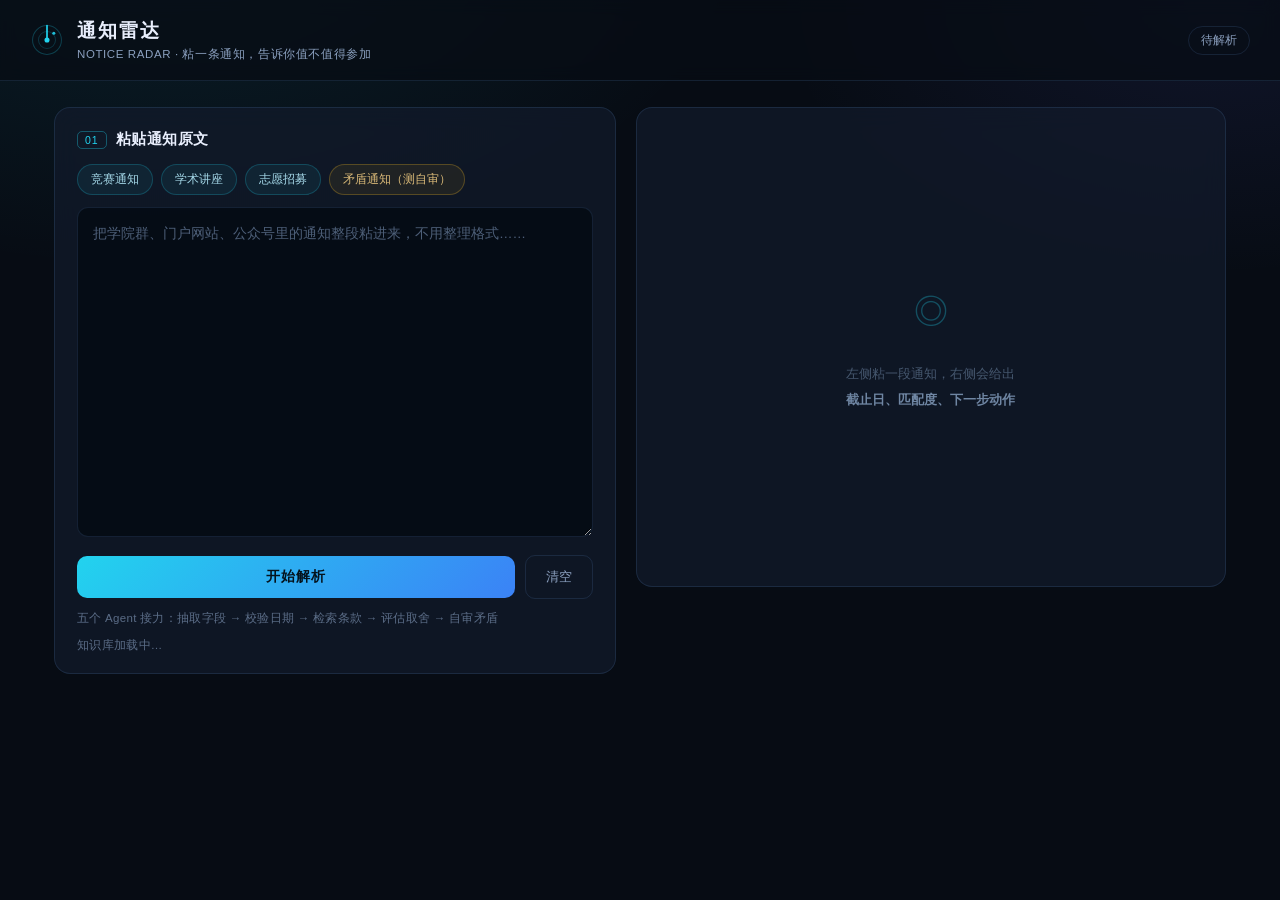
==== templates/index.html @ 1bd961c0 "通知雷达 NoticeRadar：五 Agent 通知决策系统（北邮人机协作编程大赛参赛作品）" ====
<!DOCTYPE html>
<html lang="zh-CN">
<head>
<meta charset="UTF-8">
<meta name="viewport" content="width=device-width, initial-scale=1.0">
<title>通知雷达 NoticeRadar · 校园通知的机会匹配 Agent</title>
<link rel="stylesheet" href="/static/style.css">
</head>
<body>

<header class="topbar">
  <div class="brand">
    <div class="radar">
      <svg viewBox="0 0 40 40" width="34" height="34">
        <circle cx="20" cy="20" r="17" fill="none" stroke="currentColor" stroke-opacity=".25" stroke-width="1.2"/>
        <circle cx="20" cy="20" r="10" fill="none" stroke="currentColor" stroke-opacity=".2" stroke-width="1.2"/>
        <circle cx="20" cy="20" r="3" fill="currentColor"/>
        <line class="sweep" x1="20" y1="20" x2="20" y2="3" stroke="currentColor" stroke-width="2" stroke-linecap="round"/>
        <circle cx="28" cy="12" r="1.8" fill="currentColor" opacity=".9"/>
      </svg>
    </div>
    <div class="brand-txt">
      <h1>通知雷达</h1>
      <span>NOTICE RADAR · 粘一条通知，告诉你值不值得参加</span>
    </div>
  </div>
  <div class="engine" id="engineTag">待解析</div>
</header>

<main class="wrap">

  <section class="panel input-panel">
    <div class="panel-head">
      <span class="step">01</span>
      <h2>粘贴通知原文</h2>
    </div>

    <div class="chips" id="chips">
      <button class="chip" data-key="竞赛">竞赛通知</button>
      <button class="chip" data-key="讲座">学术讲座</button>
      <button class="chip" data-key="招募">志愿招募</button>
      <button class="chip trap" data-key="陷阱">矛盾通知（测自审）</button>
    </div>

    <textarea id="input" placeholder="把学院群、门户网站、公众号里的通知整段粘进来，不用整理格式……"></textarea>

    <div class="actions">
      <button id="run" class="btn-primary">
        <span class="btn-txt">开始解析</span>
      </button>
      <button id="clear" class="btn-ghost">清空</button>
    </div>

    <p class="hint">五个 Agent 接力：抽取字段 → 校验日期 → 检索条款 → 评估取舍 → 自审矛盾</p>
    <p class="hint" id="kbLine">知识库加载中…</p>
  </section>

  <section class="panel result-panel" id="result">
    <div class="empty" id="empty">
      <div class="empty-ico">◎</div>
      <p>左侧粘一段通知，右侧会给出<br><b>截止日、匹配度、下一步动作</b></p>
    </div>
    <div id="content" class="content hidden"></div>
  </section>

</main>

<script src="/static/app.js"></script>
</body>
</html>
---- static/style.css ----
:root {
  --bg: #070c14;
  --bg2: #0b1220;
  --panel: rgba(18, 27, 43, 0.72);
  --line: rgba(120, 180, 255, 0.13);
  --txt: #e8eefc;
  --dim: #8ba0bf;
  --cyan: #22d3ee;
  --green: #34d399;
  --amber: #fbbf24;
  --red: #f87171;
}

* { box-sizing: border-box; margin: 0; padding: 0; }

body {
  min-height: 100vh;
  background:
    radial-gradient(1000px 600px at 12% -10%, rgba(34, 211, 238, 0.10), transparent 60%),
    radial-gradient(800px 500px at 95% 0%, rgba(99, 102, 241, 0.10), transparent 55%),
    var(--bg);
  color: var(--txt);
  font-family: -apple-system, BlinkMacSystemFont, "PingFang SC", "Microsoft YaHei", "Segoe UI", sans-serif;
  -webkit-font-smoothing: antialiased;
}

/* ---------------- 顶栏 ---------------- */
.topbar {
  display: flex; align-items: center; justify-content: space-between;
  padding: 18px 30px;
  border-bottom: 1px solid var(--line);
  backdrop-filter: blur(8px);
  position: sticky; top: 0; z-index: 10;
  background: rgba(7, 12, 20, 0.75);
}

.brand { display: flex; align-items: center; gap: 13px; }

.radar { color: var(--cyan); display: flex; }
.radar .sweep {
  transform-origin: 20px 20px;
  animation: spin 3.2s linear infinite;
}
@keyframes spin { to { transform: rotate(360deg); } }

.brand-txt h1 { font-size: 19px; letter-spacing: 2px; font-weight: 650; }
.brand-txt span { font-size: 11.5px; color: var(--dim); letter-spacing: .6px; }

.engine {
  font-size: 12px; padding: 5px 12px; border-radius: 20px;
  border: 1px solid var(--line); color: var(--dim);
  white-space: nowrap;
}
.engine.live { color: var(--cyan); border-color: rgba(34, 211, 238, .35); }
.engine.fallback { color: var(--amber); border-color: rgba(251, 191, 36, .3); }

/* ---------------- 布局 ---------------- */
.wrap {
  max-width: 1220px; margin: 0 auto; padding: 26px 24px 60px;
  display: grid; grid-template-columns: 1fr 1.05fr; gap: 20px;
  align-items: start;
}

.panel {
  background: var(--panel);
  border: 1px solid var(--line);
  border-radius: 16px;
  padding: 22px 22px 20px;
  backdrop-filter: blur(12px);
}

.panel-head { display: flex; align-items: center; gap: 9px; margin-bottom: 15px; }
.step {
  font-size: 10.5px; color: var(--cyan); border: 1px solid rgba(34, 211, 238, .35);
  padding: 2px 7px; border-radius: 5px; letter-spacing: 1px;
}
.panel-head h2 { font-size: 15px; font-weight: 600; letter-spacing: .5px; }

/* ---------------- 输入区 ---------------- */
.chips { display: flex; gap: 8px; margin-bottom: 12px; flex-wrap: wrap; }

.chip {
  background: rgba(34, 211, 238, .07);
  border: 1px solid rgba(34, 211, 238, .22);
  color: #a5d8e8; font-size: 12px; padding: 6px 13px;
  border-radius: 18px; cursor: pointer; transition: .18s;
  font-family: inherit;
}
.chip:hover { background: rgba(34, 211, 238, .16); color: #d3f3fb; }

.chip.trap {
  background: rgba(251, 191, 36, .07);
  border-color: rgba(251, 191, 36, .26);
  color: #d9b978;
}
.chip.trap:hover { background: rgba(251, 191, 36, .16); color: #f2d79b; }

textarea {
  width: 100%; height: 330px; resize: vertical;
  background: rgba(4, 9, 16, .7);
  border: 1px solid var(--line); border-radius: 11px;
  padding: 14px 15px; color: #cfe0f5;
  font-size: 13.5px; line-height: 1.85;
  font-family: inherit;
  outline: none; transition: .2s;
}
textarea:focus { border-color: rgba(34, 211, 238, .45); box-shadow: 0 0 0 3px rgba(34, 211, 238, .07); }
textarea::placeholder { color: #4d5f78; }

.actions { display: flex; gap: 10px; margin-top: 14px; align-items: center; }

.btn-primary {
  flex: 1; padding: 12px; border: none; border-radius: 10px;
  background: linear-gradient(135deg, #22d3ee, #3b82f6);
  color: #04121c; font-weight: 700; font-size: 14px; letter-spacing: 1px;
  cursor: pointer; transition: .2s; font-family: inherit;
}
.btn-primary:hover { filter: brightness(1.1); }
.btn-primary:disabled { opacity: .55; cursor: wait; }

.btn-ghost {
  padding: 12px 20px; border-radius: 10px; cursor: pointer;
  background: transparent; border: 1px solid var(--line);
  color: var(--dim); font-size: 13px; font-family: inherit; transition: .2s;
}
.btn-ghost:hover { color: var(--txt); border-color: rgba(120, 180, 255, .3); }

.hint { margin-top: 12px; font-size: 11.5px; color: #5b6d87; letter-spacing: .3px; }

/* ---------------- 结果区 ---------------- */
.result-panel { min-height: 480px; }

.empty {
  height: 430px; display: flex; flex-direction: column;
  align-items: center; justify-content: center; gap: 16px;
  color: #46586f; text-align: center; font-size: 13px; line-height: 2;
}
.empty-ico { font-size: 34px; color: rgba(34, 211, 238, .3); }
.empty b { color: #6f86a3; font-weight: 600; }

.hidden { display: none; }

.content { animation: fade .35s ease; }
@keyframes fade { from { transform: translateY(8px); } }

@media (prefers-reduced-motion: reduce) {
  .radar .sweep { animation: none; }
  .content { animation: none; }
}

.tag-row { display: flex; gap: 8px; align-items: center; margin-bottom: 10px; flex-wrap: wrap; }

.tag {
  font-size: 11px; padding: 3px 10px; border-radius: 5px;
  border: 1px solid var(--line); color: var(--dim);
}
.tag.max { max-width: 320px; overflow: hidden; text-overflow: ellipsis; white-space: nowrap; }
.tag.cat { color: var(--cyan); border-color: rgba(34, 211, 238, .3); background: rgba(34, 211, 238, .07); }

.event-name {
  font-size: 20px; font-weight: 650; line-height: 1.4;
  letter-spacing: .3px; margin-bottom: 12px;
}

.countdown-row {
  display: flex; align-items: baseline; gap: 10px;
  padding: 11px 15px; border-radius: 11px;
  background: rgba(4, 9, 16, .55); border: 1px solid var(--line);
}
.countdown-num { font-size: 40px; font-weight: 750; line-height: 1; letter-spacing: -1px; }
.countdown-unit { font-size: 13px; color: var(--dim); }
.countdown-date { margin-left: auto; font-size: 12px; color: var(--dim); }

.verdict {
  display: flex; align-items: center; gap: 16px;
  margin: 12px 0 10px; padding: 12px 15px;
  border-radius: 11px; border: 1px solid var(--line);
  background: rgba(4, 9, 16, .4);
  border-left-width: 3px;
}
.verdict.good { border-left-color: var(--green); }
.verdict.mid { border-left-color: var(--amber); }
.verdict.bad { border-left-color: var(--red); }

.verdict-txt { flex: 1; }
.verdict-label { font-size: 19px; font-weight: 700; margin-bottom: 4px; }
.verdict.good .verdict-label { color: var(--green); }
.verdict.mid .verdict-label { color: var(--amber); }
.verdict.bad .verdict-label { color: var(--red); }
.verdict-sum { font-size: 12.5px; color: #a7bad3; line-height: 1.65; }

.ring { position: relative; width: 62px; height: 62px; flex-shrink: 0; }
.ring svg { transform: rotate(-90deg); }
.ring-num {
  position: absolute; inset: 0; display: flex; flex-direction: column;
  align-items: center; justify-content: center;
  font-size: 16px; font-weight: 700;
}
.ring-num small { font-size: 8.5px; color: var(--dim); font-weight: 400; letter-spacing: .5px; }

.section { margin-top: 12px; }
.section-title {
  font-size: 11.5px; color: #6f86a3; letter-spacing: 1.2px;
  margin-bottom: 8px; font-weight: 600;
}
.section ul { list-style: none; display: flex; flex-direction: column; gap: 5px; }
.section li {
  font-size: 12.5px; line-height: 1.55; color: #c3d4e8;
  padding-left: 16px; position: relative;
}
.section li::before {
  content: ""; position: absolute; left: 2px; top: 8px;
  width: 5px; height: 5px; border-radius: 50%; background: rgba(34, 211, 238, .6);
}
.section.warn li::before { background: rgba(251, 191, 36, .75); }
.section.act li::before { background: rgba(52, 211, 153, .75); }
.section.act li { color: #d5e9df; }

.footer-row {
  margin-top: 14px; padding-top: 12px; border-top: 1px solid var(--line);
  display: flex; align-items: center; gap: 10px;
}

.btn-ics {
  padding: 10px 18px; border-radius: 9px; cursor: pointer;
  background: rgba(52, 211, 153, .12); border: 1px solid rgba(52, 211, 153, .38);
  color: #6ee7b7; font-size: 13px; font-weight: 600; font-family: inherit;
  transition: .2s;
}
.btn-ics:hover { background: rgba(52, 211, 153, .22); }

.conf { margin-left: auto; font-size: 11.5px; color: #6f86a3; }

.warn-box {
  margin-top: 10px; font-size: 11.5px; color: #b99b55;
  background: rgba(251, 191, 36, .06);
  border: 1px solid rgba(251, 191, 36, .18);
  border-radius: 8px; padding: 9px 12px; line-height: 1.7;
}

/* ---------------- 多截止节点 ---------------- */
.dl-list { display: flex; gap: 8px; flex-wrap: wrap; margin-top: 8px; }
.dl-item {
  font-size: 11.5px; padding: 3px 10px; border-radius: 5px;
  border: 1px solid var(--line); color: #93a7c2;
}
.dl-item.primary {
  color: var(--cyan); border-color: rgba(34, 211, 238, .32);
  background: rgba(34, 211, 238, .06);
}

/* ---------------- 自审（Critic） ---------------- */
.critic-bar {
  margin: 10px 0; padding: 10px 13px; border-radius: 9px;
  font-size: 12px; line-height: 1.7;
  animation: fade .35s ease;
}
.critic-bar.error {
  background: rgba(248, 113, 113, .07);
  border: 1px solid rgba(248, 113, 113, .3);
  color: #fca5a5;
}
.critic-bar.warn {
  background: rgba(251, 191, 36, .06);
  border: 1px solid rgba(251, 191, 36, .22);
  color: #d9b978;
}
.cb-head {
  display: flex; align-items: center; justify-content: space-between;
  font-weight: 700; letter-spacing: .5px; margin-bottom: 5px; font-size: 12px;
}
.cb-rounds {
  font-weight: 400; font-size: 10.5px; color: #8ba0bf;
  border: 1px solid var(--line); border-radius: 10px; padding: 1px 8px;
}
.cb-item { padding-left: 12px; position: relative; }
.cb-item::before { content: "·"; position: absolute; left: 3px; }
.cb-fix { color: #8ba0bf; font-size: 11.5px; }

/* ---------------- 条款依据 ---------------- */
.basis { margin-top: 12px; }
.basis-item {
  background: rgba(4, 9, 16, .5);
  border: 1px solid var(--line);
  border-left: 2px solid rgba(34, 211, 238, .5);
  border-radius: 8px; padding: 9px 12px; margin-bottom: 7px;
}
.basis-src { font-size: 11.5px; color: var(--cyan); margin-bottom: 5px; line-height: 1.5; }
.basis-txt { font-size: 12px; color: #b7c8de; line-height: 1.7; }

.no-basis {
  margin-top: 12px; font-size: 11.5px; color: #a08a5f; line-height: 1.7;
  background: rgba(251, 191, 36, .04);
  border: 1px dashed rgba(251, 191, 36, .2);
  border-radius: 8px; padding: 8px 12px;
}

.error-box {
  padding: 16px; border-radius: 10px; font-size: 13px;
  background: rgba(248, 113, 113, .08);
  border: 1px solid rgba(248, 113, 113, .3); color: #fca5a5;
}

@media (max-width: 900px) {
  .wrap { grid-template-columns: 1fr; padding: 18px 14px 40px; }
  .topbar { padding: 14px 16px; }
  .brand-txt span { display: none; }
  textarea { height: 220px; }
  .result-panel { min-height: auto; }
  .empty { height: 220px; }
}
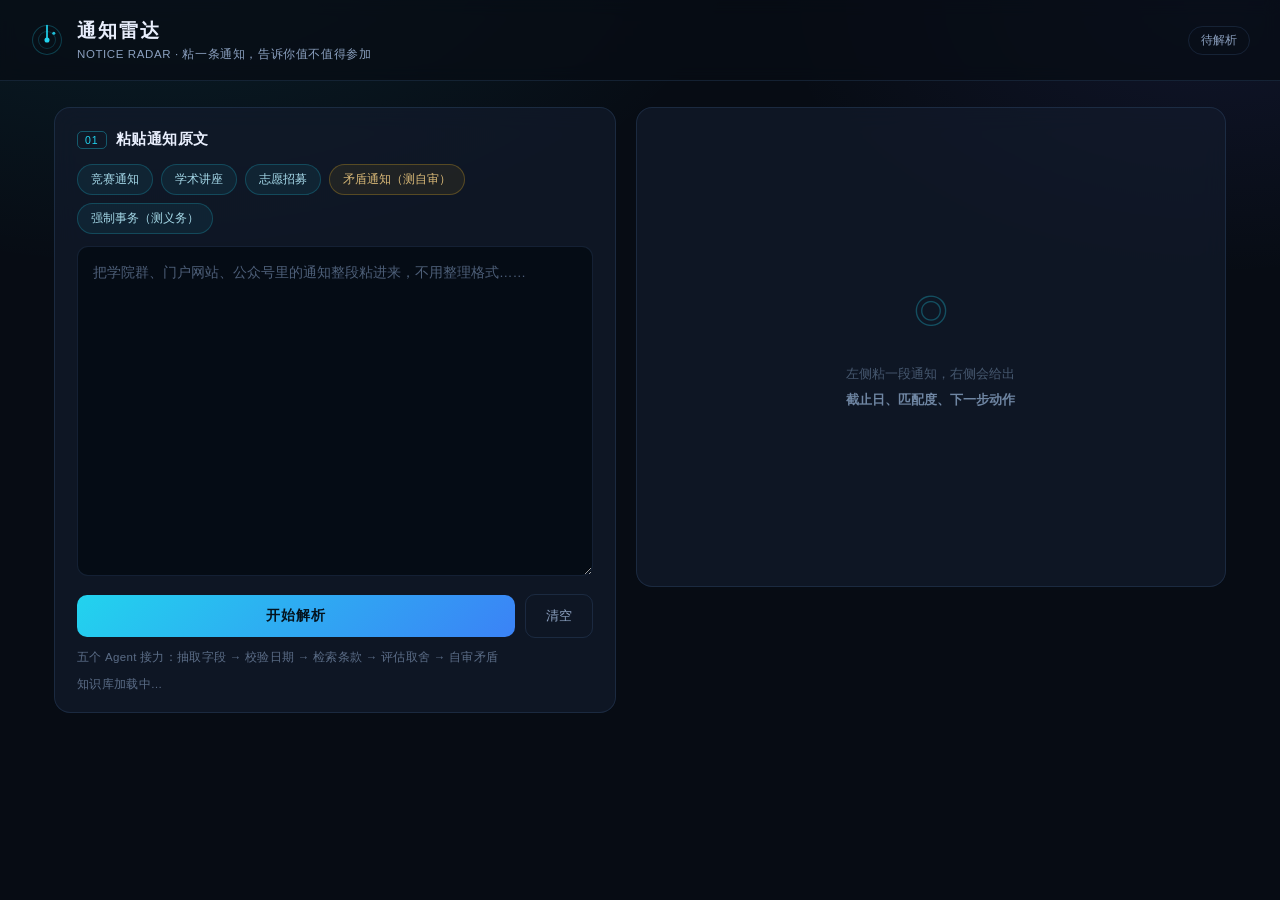
==== commit 5d6bbf7a: "用 U2 的原文复现，又修三处：标题被表情吃掉、相对日期抽不到、义务事务被当成机会 - 标题：整行只有【】+表情时取括号内文字；'X：' 开头的字段行不再当标题 - 相对日期：新增 _relative" ====
--- a/templates/index.html
+++ b/templates/index.html
@@ -40,6 +40,7 @@
       <button class="chip" data-key="讲座">学术讲座</button>
       <button class="chip" data-key="招募">志愿招募</button>
       <button class="chip trap" data-key="陷阱">矛盾通知（测自审）</button>
+      <button class="chip" data-key="义务">强制事务（测义务）</button>
     </div>
 
     <textarea id="input" placeholder="把学院群、门户网站、公众号里的通知整段粘进来，不用整理格式……"></textarea>
--- a/static/style.css
+++ b/static/style.css
@@ -309,3 +309,18 @@
   .result-panel { min-height: auto; }
   .empty { height: 220px; }
 }
+
+/* 分数构成：把加减项摊开，回应"凭什么这个分" */
+.parts { display: flex; flex-direction: column; gap: 2px; margin-top: 6px; }
+.parts .part {
+  display: flex; justify-content: space-between; align-items: baseline;
+  font-size: 13px; color: var(--dim); padding: 4px 0;
+  border-bottom: 1px dashed rgba(120, 180, 255, 0.08);
+}
+.parts .part:last-child { border-bottom: 0; }
+.parts .part b { font-family: ui-monospace, SFMono-Regular, Menlo, monospace; font-size: 13px; }
+.parts .part b.up { color: #4ade80; }
+.parts .part b.down { color: #f87171; }
+.parts .part.total { margin-top: 4px; padding-top: 8px; border-top: 1px solid var(--line); color: #e6f0ff; }
+.parts .part.total b { font-size: 15px; color: #22d3ee; }
+.parts-hint { margin: 10px 0 0; font-size: 12px; line-height: 1.6; color: var(--dim); opacity: .8; }
